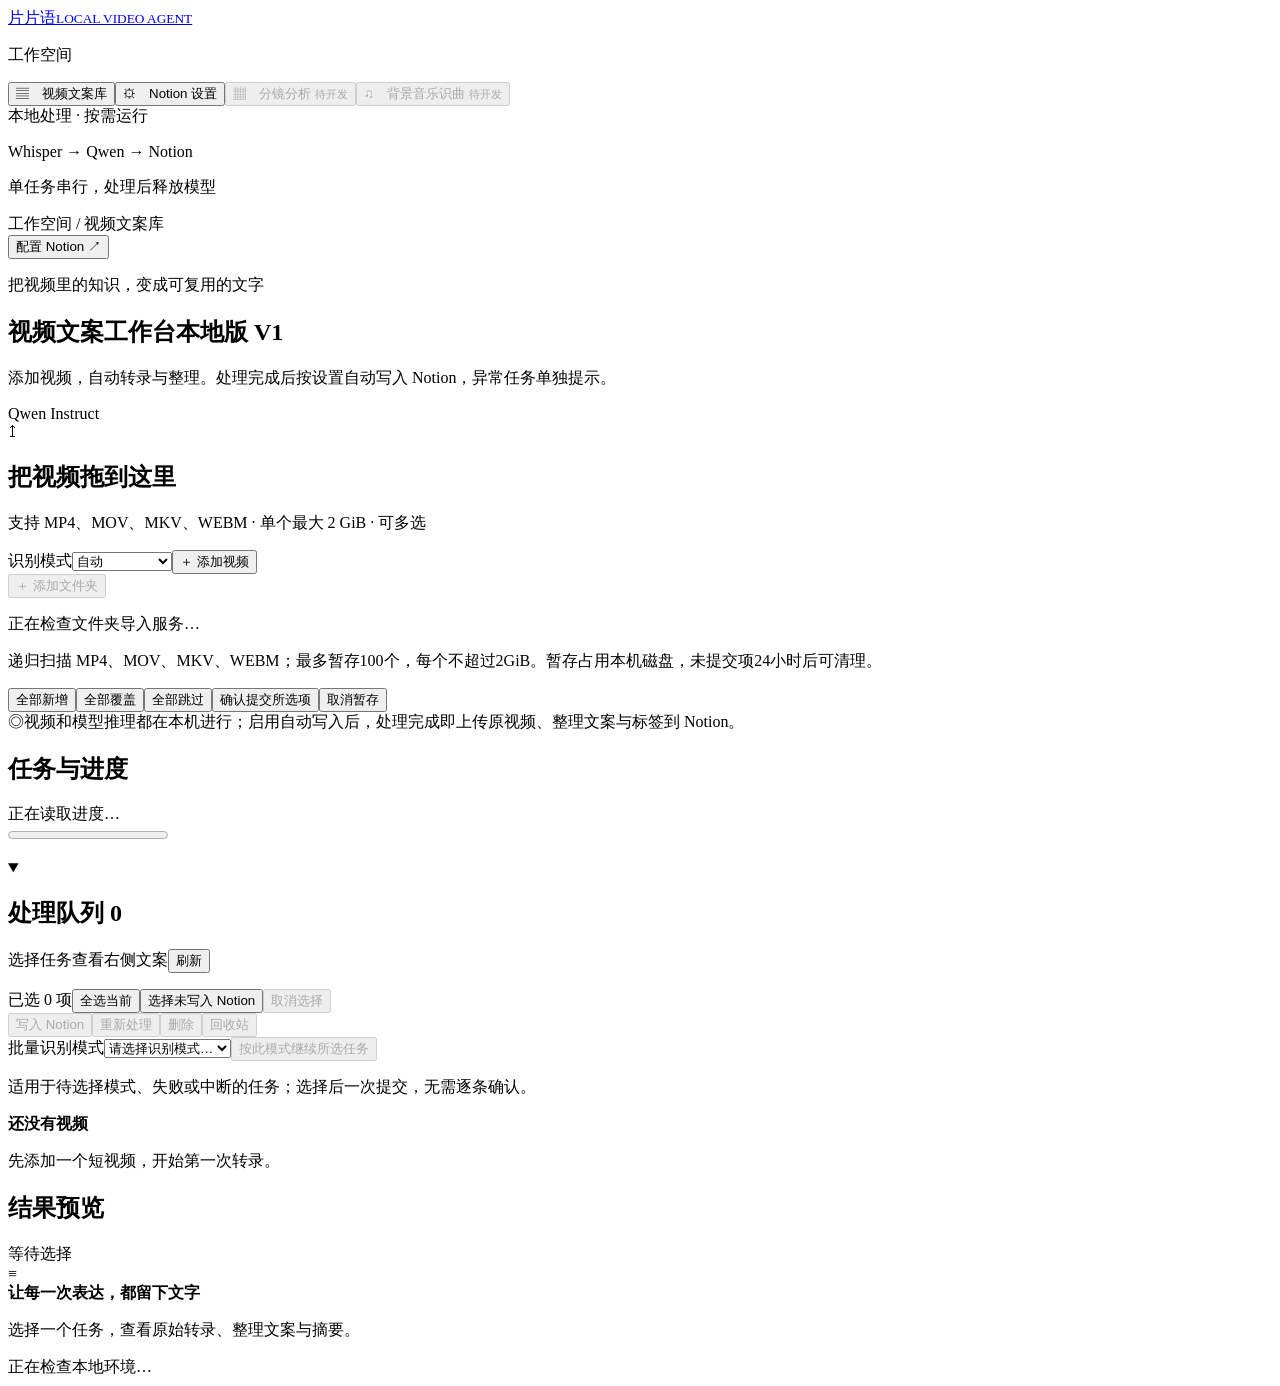
==== video_agent/static/index.html @ 1c90bc9e "Add Apple Silicon Mac preview 0.1.0 source and installer package" ====
<!doctype html>
<html lang="zh-CN"><head><meta charset="UTF-8"><meta name="viewport" content="width=device-width,initial-scale=1"><title>片语 · 本地视频文案 Agent</title><link rel="stylesheet" href="/static/style.css"></head>
<body>
<aside class="sidebar"><a class="brand" href="/"><span class="logo">片</span><span>片语<small>LOCAL VIDEO AGENT</small></span></a><p class="side-label">工作空间</p><button class="nav active" id="home">▤　视频文案库</button><button class="nav" id="settings-open">⚙　Notion 设置</button><button class="nav planned" id="storyboard-placeholder" type="button" disabled title="功能占位，暂未开发">▦　分镜分析 <small>待开发</small></button><button class="nav planned" id="music-placeholder" type="button" disabled title="功能占位，暂未开发，不会发送音频">♫　背景音乐识曲 <small>待开发</small></button><div class="side-bottom"><span class="dot"></span> 本地处理 · 按需运行<p>Whisper → Qwen → Notion</p><p>单任务串行，处理后释放模型</p></div></aside>
<main><header><div class="breadcrumb">工作空间 <span>/</span> 视频文案库</div><button class="quiet" id="settings-top">配置 Notion ↗</button></header>
<section class="heading"><div><p class="eyebrow">把视频里的知识，变成可复用的文字</p><h1>视频文案工作台<span class="version">本地版 V1</span></h1><p class="intro">添加视频，自动转录与整理。处理完成后按设置自动写入 Notion，异常任务单独提示。</p></div><span class="model-badge"><span class="dot"></span> Qwen Instruct</span></section>
<section class="drop" id="drop"><div class="upload-icon">↥</div><div><h2>把视频拖到这里</h2><p>支持 MP4、MOV、MKV、WEBM · 单个最大 2 GiB · 可多选</p></div><label>识别模式<select id="recognition-mode"><option value="auto">自动</option><option value="audio">口播优先</option><option value="visual">画面文字优先</option><option value="demo">软件演示</option></select></label><button class="primary" id="choose">＋ 添加视频</button><input type="file" id="files" accept=".mp4,.mov,.mkv,.webm" multiple hidden></section>
<section class="panel folder-panel"><button disabled class="quiet" id="choose-folder">＋ 添加文件夹</button><input id="folder-files" type="file" webkitdirectory multiple hidden><p id="folder-status">正在检查文件夹导入服务…</p><p>递归扫描 MP4、MOV、MKV、WEBM；最多暂存100个，每个不超过2GiB。暂存占用本机磁盘，未提交项24小时后可清理。</p><details id="folder-errors-panel" class="folder-details" hidden><summary id="folder-errors-summary">错误明细</summary><div id="folder-errors" class="folder-scroll" tabindex="0" aria-label="文件夹导入错误明细"></div></details><details id="folder-manifest-panel" class="folder-details" hidden><summary id="folder-manifest-summary">待提交文件清单</summary><div id="folder-manifest" class="folder-scroll" tabindex="0" aria-label="待提交视频清单"></div></details><button id="folder-new" class="quiet">全部新增</button><button id="folder-overwrite" class="quiet">全部覆盖</button><button id="folder-skip" class="quiet">全部跳过</button><button id="folder-commit" class="primary">确认提交所选项</button><button id="folder-cancel" class="quiet">取消暂存</button></section><div class="processing-note"><span>◎</span><span>视频和模型推理都在本机进行；启用自动写入后，处理完成即上传原视频、整理文案与标签到 Notion。</span></div>
<section class="panel progress-panel" aria-labelledby="queue-progress-title"><div class="progress-heading"><h2 id="queue-progress-title">任务与进度</h2><span id="queue-progress-update" role="status">正在读取进度…</span></div><div id="queue-progress-counts" class="progress-counts"></div><progress id="queue-progress-bar" max="1" value="0" aria-label="已结束任务进度"></progress><p id="queue-progress-caption" class="progress-caption"></p><div id="queue-progress-active" class="progress-active" aria-live="polite"></div><div class="pending-staging"><span id="pending-staging-note"></span><button id="recover-folder" class="quiet" hidden>恢复待提交清单</button></div></section><div class="workspace"><details class="panel queue" open><summary class="panel-title"><h2>处理队列 <span id="count">0</span></h2><span class="queue-toggle" aria-hidden="true"></span></summary><div class="queue-toolbar"><span>选择任务查看右侧文案</span><button class="text-button" id="refresh">刷新</button></div><div id="queue-filters" class="queue-filters" role="group" aria-label="任务状态筛选"></div><p id="queue-filter-summary" class="queue-filter-summary" aria-live="polite"></p><div class="queue-selection-toolbar"><div class="queue-selection-head"><span id="queue-selection-count" aria-live="polite">已选 0 项</span><button class="text-button" id="queue-all">全选当前</button><button class="text-button" id="queue-unpublished" title="仅选择未关联Notion且已完成可写入的任务">选择未写入 Notion</button><button class="text-button" id="queue-clear" disabled>取消选择</button></div><div class="queue-batch-actions"><button class="quiet" id="queue-publish" disabled>写入 Notion</button><button class="quiet" id="queue-reprocess" disabled>重新处理</button><button class="quiet" id="queue-trash" disabled>删除</button><button class="text-button" id="queue-trash-view" disabled>回收站</button></div></div><div class="queue-mode-toolbar"><label>批量识别模式<select id="queue-recognition-mode"><option value="">请选择识别模式…</option><option value="audio">口播优先</option><option value="visual">画面文字优先</option><option value="demo">软件演示</option></select></label><button id="queue-recognition-apply" class="primary" disabled>按此模式继续所选任务</button><p id="queue-recognition-note" role="status">适用于待选择模式、失败或中断的任务；选择后一次提交，无需逐条确认。</p></div><div id="jobs"><div class="empty"><b>还没有视频</b><p>先添加一个短视频，开始第一次转录。</p></div></div></details>
<section class="panel preview"><div class="panel-title"><h2 id="preview-title">结果预览</h2><span id="preview-status" class="status neutral">等待选择</span></div><div id="empty-preview" class="empty large"><div class="page-icon">≡</div><b>让每一次表达，都留下文字</b><p>选择一个任务，查看原始转录、整理文案与摘要。</p></div><div id="result-view" hidden><div class="tabs"><button class="tab active" data-tab="clean">整理文案</button><button class="tab" data-tab="original">原始转录</button><button class="tab" data-tab="summary">认知摘要与关键词</button><button class="tab" data-tab="cards">知识卡片</button></div><div id="task-message"></div><p id="recognition-decision-note" class="small" hidden></p><div id="recognition-resolve" hidden><p id="recognition-reason" role="status"></p><label>选择识别模式<select id="recognition-manual-mode"><option value="">请选择…</option><option value="audio">口播优先</option><option value="visual">画面文字优先</option><option value="demo">软件演示</option></select></label><button id="recognition-continue" class="primary">按所选模式继续</button></div><div id="content-toolbar" class="content-toolbar" hidden><button class="quiet" id="copy-content">一键复制</button><button class="quiet" id="edit-content">修改编辑</button><button class="primary" id="save-content" hidden>保存修改</button><button class="quiet" id="cancel-content" hidden>取消编辑</button><button class="quiet" id="generate-cards">生成知识卡片</button></div><p id="content-note" role="status"></p><div id="content-editor" hidden></div><pre id="result-text"></pre><div id="card-gallery" hidden></div><div id="result-actions"><div class="downloads"><a id="download-txt">下载 TXT</a><a id="download-srt">下载 SRT 字幕</a></div><button class="primary" id="publish">写入 Notion ↗</button><button class="quiet" id="retry" hidden>继续处理</button><button class="primary" id="refresh-notion" hidden>更新 Notion 排版与原视频</button><a id="notion-link" target="_blank" rel="noreferrer" hidden>在 Notion 查看 ↗</a></div><p class="publish-note" id="publish-note">写入前请核对识别结果。原视频、原始转录、整理稿、认知摘要会分别保留。</p></div></section></div><footer id="health">正在检查本地环境…</footer></main>
<dialog id="settings"><form id="settings-form"><div class="dialog-head"><div><p class="eyebrow">连接你的知识库</p><h2>Notion 设置</h2></div><button type="button" id="settings-close" class="close" aria-label="关闭">×</button></div><p class="settings-hint">先在 Notion 目标页面的「连接」中授权你的 Integration。数据库可通过其父页面授权。</p><label>Integration 密钥<input id="notion-token" type="password" autocomplete="off" placeholder="输入密钥，安全保存在macOS钥匙串"></label><p class="small" id="token-state"></p><label><input id="auto-publish" type="checkbox"> 处理完成后自动写入 Notion（后续完成的任务生效）</label><label>遇到重复记录<select id="duplicate-policy"><option value="skip">跳过已有记录（推荐）</option><option value="overwrite">覆盖唯一匹配记录</option><option value="new">仍然新增记录</option></select></label><label>目标类型<select id="notion-kind"><option value="page">已有页面（每个视频创建一个子页面）</option><option value="database">已有数据库（自动识别单个数据源）</option><option value="data_source">具体数据源（data_source_id）</option></select></label><label>目标链接或 ID<input id="notion-target" type="text" placeholder="粘贴 Notion 页面／数据库链接"></label><div class="credential-note">密钥安全保存在macOS登录钥匙串，服务重启后自动读取；不会明文写入项目文件或返回浏览器。点“清除密钥”也会删除钥匙串条目。</div><div id="settings-result" role="status"></div><div class="dialog-actions"><button type="button" class="quiet" id="clear-token">清除密钥</button><button type="submit" class="primary" id="save-settings">保存并测试连接</button></div></form></dialog>
<dialog id="folder-dialog" aria-labelledby="folder-confirm-title"><form method="dialog"><h2 id="folder-confirm-title">确认提交所选项？</h2><p>覆盖会重新处理视频，并自动替换所选旧任务已关联的同一 Notion 页面正文（包括手写正文），保留数据库属性。新增按 Notion 设置自动写入或保留本地预览。</p><div class="dialog-actions"><button class="quiet" value="cancel" autofocus>返回清单</button><button class="primary" value="submit">确认提交</button></div></form></dialog><dialog id="duplicate-dialog"><div class="dialog-head"><div><p class="eyebrow">NOTION 写入检查</p><h2>发现已有记录</h2></div><button type="button" id="duplicate-close" class="close" aria-label="关闭重复记录提示">×</button></div><p class="settings-hint" id="duplicate-description"></p><label>选择要覆盖的已有记录<select id="duplicate-record"></select></label><a id="duplicate-link" target="_blank" rel="noreferrer">先在 Notion 查看 ↗</a><p class="credential-note">覆盖会替换所选记录的正文（包括手写正文），保留数据库属性。含嵌套内容、子页面或子数据库时不会自动覆盖。新增会保留原记录，另外创建一条。</p><div class="dialog-actions duplicate-actions"><button class="quiet" id="duplicate-skip">不写入</button><button class="quiet" id="duplicate-new">仍然新增</button><button class="primary" id="duplicate-overwrite">覆盖所选记录</button></div></dialog><dialog id="draft-dialog" aria-labelledby="draft-title"><h2 id="draft-title">文案有未保存的修改</h2><p class="settings-hint">返回后可以继续编辑并保存，或放弃修改后切换。</p><div class="dialog-actions"><button id="draft-keep" class="primary" autofocus>继续编辑</button><button id="draft-discard" class="quiet">放弃修改并切换</button></div></dialog><dialog id="queue-batch-dialog" aria-labelledby="queue-batch-title"><h2 id="queue-batch-title">批量操作</h2><p id="queue-batch-message" class="settings-hint" role="status"></p><div id="queue-batch-items" class="batch-list"></div><div class="dialog-actions"><button id="queue-batch-close" class="quiet">关闭／取消</button><button id="queue-batch-discard" class="text-button" hidden>放弃本次核验</button><button id="queue-batch-quick" class="primary" hidden>一键写入（重复跳过）</button><button id="queue-batch-submit" class="quiet" hidden>确认提交</button></div></dialog><dialog id="trash-dialog" aria-labelledby="trash-title"><h2 id="trash-title">本地回收站</h2><p id="trash-message" class="settings-hint" role="status"></p><div id="trash-items" class="batch-list"></div><div class="dialog-actions"><button id="trash-close" class="quiet">关闭</button></div></dialog><div id="queue-batch-dock" class="batch-dock" hidden><span id="queue-batch-dock-message" role="status"></span><button id="queue-batch-resume" class="quiet">查看批次</button></div><div id="toast" role="status" hidden></div><script src="/static/preview-state.js"></script><script src="/static/content-tools.js"></script><script src="/static/queue-filters.js"></script><script src="/static/queue-actions.js"></script><script src="/static/queue-progress.js"></script><script src="/static/app.js"></script></body></html>
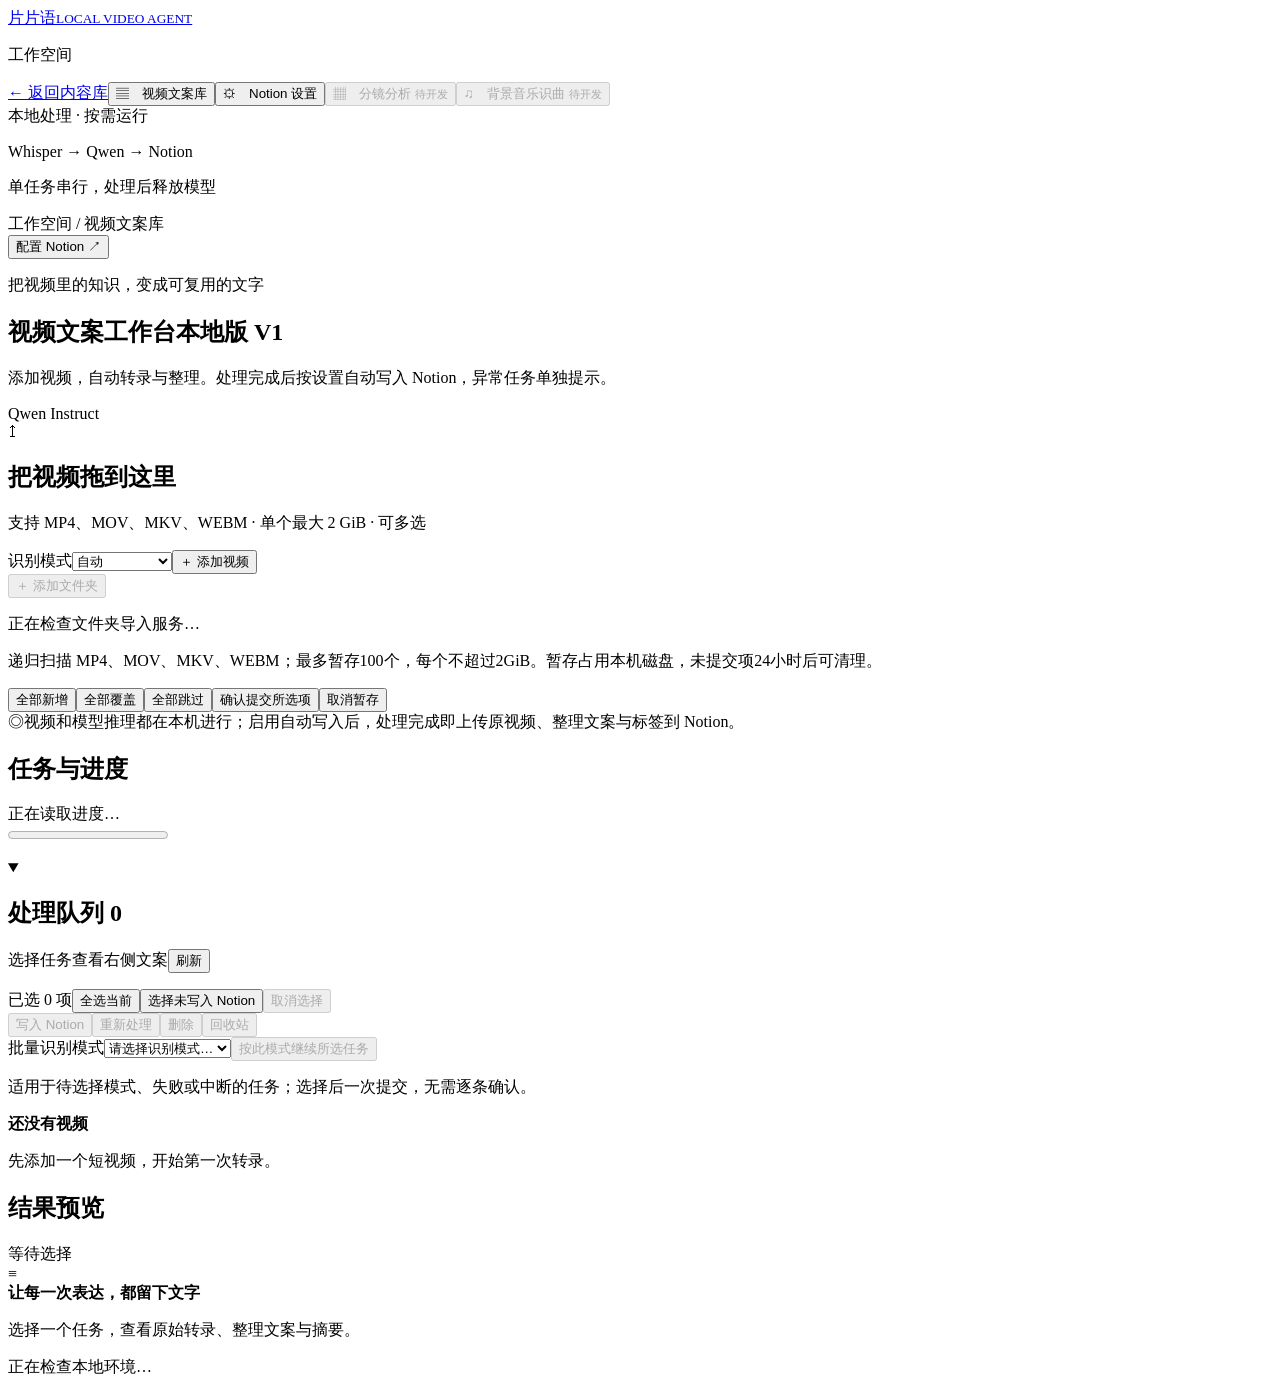
==== commit 7829a723: "Release Pianyu Mac preview 0.2.0 with interface screenshots" ====
--- a/video_agent/static/index.html
+++ b/video_agent/static/index.html
@@ -1,12 +1,12 @@
 <!doctype html>
 <html lang="zh-CN"><head><meta charset="UTF-8"><meta name="viewport" content="width=device-width,initial-scale=1"><title>片语 · 本地视频文案 Agent</title><link rel="stylesheet" href="/static/style.css"></head>
 <body>
-<aside class="sidebar"><a class="brand" href="/"><span class="logo">片</span><span>片语<small>LOCAL VIDEO AGENT</small></span></a><p class="side-label">工作空间</p><button class="nav active" id="home">▤　视频文案库</button><button class="nav" id="settings-open">⚙　Notion 设置</button><button class="nav planned" id="storyboard-placeholder" type="button" disabled title="功能占位，暂未开发">▦　分镜分析 <small>待开发</small></button><button class="nav planned" id="music-placeholder" type="button" disabled title="功能占位，暂未开发，不会发送音频">♫　背景音乐识曲 <small>待开发</small></button><div class="side-bottom"><span class="dot"></span> 本地处理 · 按需运行<p>Whisper → Qwen → Notion</p><p>单任务串行，处理后释放模型</p></div></aside>
+<aside class="sidebar"><a class="brand" href="/"><span class="logo">片</span><span>片语<small>LOCAL VIDEO AGENT</small></span></a><p class="side-label">工作空间</p><a class="nav" href="/">← 返回内容库</a><button class="nav active" id="home">▤　视频文案库</button><button class="nav" id="settings-open">⚙　Notion 设置</button><button class="nav planned" id="storyboard-placeholder" type="button" disabled title="功能占位，暂未开发">▦　分镜分析 <small>待开发</small></button><button class="nav planned" id="music-placeholder" type="button" disabled title="功能占位，暂未开发，不会发送音频">♫　背景音乐识曲 <small>待开发</small></button><div class="side-bottom"><span class="dot"></span> 本地处理 · 按需运行<p>Whisper → Qwen → Notion</p><p>单任务串行，处理后释放模型</p></div></aside>
 <main><header><div class="breadcrumb">工作空间 <span>/</span> 视频文案库</div><button class="quiet" id="settings-top">配置 Notion ↗</button></header>
 <section class="heading"><div><p class="eyebrow">把视频里的知识，变成可复用的文字</p><h1>视频文案工作台<span class="version">本地版 V1</span></h1><p class="intro">添加视频，自动转录与整理。处理完成后按设置自动写入 Notion，异常任务单独提示。</p></div><span class="model-badge"><span class="dot"></span> Qwen Instruct</span></section>
 <section class="drop" id="drop"><div class="upload-icon">↥</div><div><h2>把视频拖到这里</h2><p>支持 MP4、MOV、MKV、WEBM · 单个最大 2 GiB · 可多选</p></div><label>识别模式<select id="recognition-mode"><option value="auto">自动</option><option value="audio">口播优先</option><option value="visual">画面文字优先</option><option value="demo">软件演示</option></select></label><button class="primary" id="choose">＋ 添加视频</button><input type="file" id="files" accept=".mp4,.mov,.mkv,.webm" multiple hidden></section>
 <section class="panel folder-panel"><button disabled class="quiet" id="choose-folder">＋ 添加文件夹</button><input id="folder-files" type="file" webkitdirectory multiple hidden><p id="folder-status">正在检查文件夹导入服务…</p><p>递归扫描 MP4、MOV、MKV、WEBM；最多暂存100个，每个不超过2GiB。暂存占用本机磁盘，未提交项24小时后可清理。</p><details id="folder-errors-panel" class="folder-details" hidden><summary id="folder-errors-summary">错误明细</summary><div id="folder-errors" class="folder-scroll" tabindex="0" aria-label="文件夹导入错误明细"></div></details><details id="folder-manifest-panel" class="folder-details" hidden><summary id="folder-manifest-summary">待提交文件清单</summary><div id="folder-manifest" class="folder-scroll" tabindex="0" aria-label="待提交视频清单"></div></details><button id="folder-new" class="quiet">全部新增</button><button id="folder-overwrite" class="quiet">全部覆盖</button><button id="folder-skip" class="quiet">全部跳过</button><button id="folder-commit" class="primary">确认提交所选项</button><button id="folder-cancel" class="quiet">取消暂存</button></section><div class="processing-note"><span>◎</span><span>视频和模型推理都在本机进行；启用自动写入后，处理完成即上传原视频、整理文案与标签到 Notion。</span></div>
 <section class="panel progress-panel" aria-labelledby="queue-progress-title"><div class="progress-heading"><h2 id="queue-progress-title">任务与进度</h2><span id="queue-progress-update" role="status">正在读取进度…</span></div><div id="queue-progress-counts" class="progress-counts"></div><progress id="queue-progress-bar" max="1" value="0" aria-label="已结束任务进度"></progress><p id="queue-progress-caption" class="progress-caption"></p><div id="queue-progress-active" class="progress-active" aria-live="polite"></div><div class="pending-staging"><span id="pending-staging-note"></span><button id="recover-folder" class="quiet" hidden>恢复待提交清单</button></div></section><div class="workspace"><details class="panel queue" open><summary class="panel-title"><h2>处理队列 <span id="count">0</span></h2><span class="queue-toggle" aria-hidden="true"></span></summary><div class="queue-toolbar"><span>选择任务查看右侧文案</span><button class="text-button" id="refresh">刷新</button></div><div id="queue-filters" class="queue-filters" role="group" aria-label="任务状态筛选"></div><p id="queue-filter-summary" class="queue-filter-summary" aria-live="polite"></p><div class="queue-selection-toolbar"><div class="queue-selection-head"><span id="queue-selection-count" aria-live="polite">已选 0 项</span><button class="text-button" id="queue-all">全选当前</button><button class="text-button" id="queue-unpublished" title="仅选择未关联Notion且已完成可写入的任务">选择未写入 Notion</button><button class="text-button" id="queue-clear" disabled>取消选择</button></div><div class="queue-batch-actions"><button class="quiet" id="queue-publish" disabled>写入 Notion</button><button class="quiet" id="queue-reprocess" disabled>重新处理</button><button class="quiet" id="queue-trash" disabled>删除</button><button class="text-button" id="queue-trash-view" disabled>回收站</button></div></div><div class="queue-mode-toolbar"><label>批量识别模式<select id="queue-recognition-mode"><option value="">请选择识别模式…</option><option value="audio">口播优先</option><option value="visual">画面文字优先</option><option value="demo">软件演示</option></select></label><button id="queue-recognition-apply" class="primary" disabled>按此模式继续所选任务</button><p id="queue-recognition-note" role="status">适用于待选择模式、失败或中断的任务；选择后一次提交，无需逐条确认。</p></div><div id="jobs"><div class="empty"><b>还没有视频</b><p>先添加一个短视频，开始第一次转录。</p></div></div></details>
 <section class="panel preview"><div class="panel-title"><h2 id="preview-title">结果预览</h2><span id="preview-status" class="status neutral">等待选择</span></div><div id="empty-preview" class="empty large"><div class="page-icon">≡</div><b>让每一次表达，都留下文字</b><p>选择一个任务，查看原始转录、整理文案与摘要。</p></div><div id="result-view" hidden><div class="tabs"><button class="tab active" data-tab="clean">整理文案</button><button class="tab" data-tab="original">原始转录</button><button class="tab" data-tab="summary">认知摘要与关键词</button><button class="tab" data-tab="cards">知识卡片</button></div><div id="task-message"></div><p id="recognition-decision-note" class="small" hidden></p><div id="recognition-resolve" hidden><p id="recognition-reason" role="status"></p><label>选择识别模式<select id="recognition-manual-mode"><option value="">请选择…</option><option value="audio">口播优先</option><option value="visual">画面文字优先</option><option value="demo">软件演示</option></select></label><button id="recognition-continue" class="primary">按所选模式继续</button></div><div id="content-toolbar" class="content-toolbar" hidden><button class="quiet" id="copy-content">一键复制</button><button class="quiet" id="edit-content">修改编辑</button><button class="primary" id="save-content" hidden>保存修改</button><button class="quiet" id="cancel-content" hidden>取消编辑</button><button class="quiet" id="generate-cards">生成知识卡片</button></div><p id="content-note" role="status"></p><div id="content-editor" hidden></div><pre id="result-text"></pre><div id="card-gallery" hidden></div><div id="result-actions"><div class="downloads"><a id="download-txt">下载 TXT</a><a id="download-srt">下载 SRT 字幕</a></div><button class="primary" id="publish">写入 Notion ↗</button><button class="quiet" id="retry" hidden>继续处理</button><button class="primary" id="refresh-notion" hidden>更新 Notion 排版与原视频</button><a id="notion-link" target="_blank" rel="noreferrer" hidden>在 Notion 查看 ↗</a></div><p class="publish-note" id="publish-note">写入前请核对识别结果。原视频、原始转录、整理稿、认知摘要会分别保留。</p></div></section></div><footer id="health">正在检查本地环境…</footer></main>
-<dialog id="settings"><form id="settings-form"><div class="dialog-head"><div><p class="eyebrow">连接你的知识库</p><h2>Notion 设置</h2></div><button type="button" id="settings-close" class="close" aria-label="关闭">×</button></div><p class="settings-hint">先在 Notion 目标页面的「连接」中授权你的 Integration。数据库可通过其父页面授权。</p><label>Integration 密钥<input id="notion-token" type="password" autocomplete="off" placeholder="输入密钥，安全保存在macOS钥匙串"></label><p class="small" id="token-state"></p><label><input id="auto-publish" type="checkbox"> 处理完成后自动写入 Notion（后续完成的任务生效）</label><label>遇到重复记录<select id="duplicate-policy"><option value="skip">跳过已有记录（推荐）</option><option value="overwrite">覆盖唯一匹配记录</option><option value="new">仍然新增记录</option></select></label><label>目标类型<select id="notion-kind"><option value="page">已有页面（每个视频创建一个子页面）</option><option value="database">已有数据库（自动识别单个数据源）</option><option value="data_source">具体数据源（data_source_id）</option></select></label><label>目标链接或 ID<input id="notion-target" type="text" placeholder="粘贴 Notion 页面／数据库链接"></label><div class="credential-note">密钥安全保存在macOS登录钥匙串，服务重启后自动读取；不会明文写入项目文件或返回浏览器。点“清除密钥”也会删除钥匙串条目。</div><div id="settings-result" role="status"></div><div class="dialog-actions"><button type="button" class="quiet" id="clear-token">清除密钥</button><button type="submit" class="primary" id="save-settings">保存并测试连接</button></div></form></dialog>
-<dialog id="folder-dialog" aria-labelledby="folder-confirm-title"><form method="dialog"><h2 id="folder-confirm-title">确认提交所选项？</h2><p>覆盖会重新处理视频，并自动替换所选旧任务已关联的同一 Notion 页面正文（包括手写正文），保留数据库属性。新增按 Notion 设置自动写入或保留本地预览。</p><div class="dialog-actions"><button class="quiet" value="cancel" autofocus>返回清单</button><button class="primary" value="submit">确认提交</button></div></form></dialog><dialog id="duplicate-dialog"><div class="dialog-head"><div><p class="eyebrow">NOTION 写入检查</p><h2>发现已有记录</h2></div><button type="button" id="duplicate-close" class="close" aria-label="关闭重复记录提示">×</button></div><p class="settings-hint" id="duplicate-description"></p><label>选择要覆盖的已有记录<select id="duplicate-record"></select></label><a id="duplicate-link" target="_blank" rel="noreferrer">先在 Notion 查看 ↗</a><p class="credential-note">覆盖会替换所选记录的正文（包括手写正文），保留数据库属性。含嵌套内容、子页面或子数据库时不会自动覆盖。新增会保留原记录，另外创建一条。</p><div class="dialog-actions duplicate-actions"><button class="quiet" id="duplicate-skip">不写入</button><button class="quiet" id="duplicate-new">仍然新增</button><button class="primary" id="duplicate-overwrite">覆盖所选记录</button></div></dialog><dialog id="draft-dialog" aria-labelledby="draft-title"><h2 id="draft-title">文案有未保存的修改</h2><p class="settings-hint">返回后可以继续编辑并保存，或放弃修改后切换。</p><div class="dialog-actions"><button id="draft-keep" class="primary" autofocus>继续编辑</button><button id="draft-discard" class="quiet">放弃修改并切换</button></div></dialog><dialog id="queue-batch-dialog" aria-labelledby="queue-batch-title"><h2 id="queue-batch-title">批量操作</h2><p id="queue-batch-message" class="settings-hint" role="status"></p><div id="queue-batch-items" class="batch-list"></div><div class="dialog-actions"><button id="queue-batch-close" class="quiet">关闭／取消</button><button id="queue-batch-discard" class="text-button" hidden>放弃本次核验</button><button id="queue-batch-quick" class="primary" hidden>一键写入（重复跳过）</button><button id="queue-batch-submit" class="quiet" hidden>确认提交</button></div></dialog><dialog id="trash-dialog" aria-labelledby="trash-title"><h2 id="trash-title">本地回收站</h2><p id="trash-message" class="settings-hint" role="status"></p><div id="trash-items" class="batch-list"></div><div class="dialog-actions"><button id="trash-close" class="quiet">关闭</button></div></dialog><div id="queue-batch-dock" class="batch-dock" hidden><span id="queue-batch-dock-message" role="status"></span><button id="queue-batch-resume" class="quiet">查看批次</button></div><div id="toast" role="status" hidden></div><script src="/static/preview-state.js"></script><script src="/static/content-tools.js"></script><script src="/static/queue-filters.js"></script><script src="/static/queue-actions.js"></script><script src="/static/queue-progress.js"></script><script src="/static/app.js"></script></body></html>
+<dialog id="settings"><form id="settings-form"><div class="dialog-head"><div><p class="eyebrow">连接你的知识库</p><h2>Notion 设置</h2></div><button type="button" id="settings-close" class="close" aria-label="关闭">×</button></div><p class="settings-hint">先在 Notion 目标页面的「连接」中授权你的 Integration。数据库可通过其父页面授权。</p><label>Integration 密钥<input id="notion-token" type="password" autocomplete="off" placeholder="输入密钥，安全保存在macOS钥匙串"></label><p class="small" id="token-state"></p><label><input id="auto-publish" type="checkbox" checked disabled> 转写后自动写入 Notion（已启用）</label><label>遇到重复记录<select id="duplicate-policy"><option value="skip">跳过已有记录（推荐）</option><option value="overwrite">覆盖唯一匹配记录</option><option value="new">仍然新增记录</option></select></label><label>目标类型<select id="notion-kind"><option value="page">已有页面（每个视频创建一个子页面）</option><option value="database">已有数据库（自动识别单个数据源）</option><option value="data_source">具体数据源（data_source_id）</option></select></label><label>目标链接或 ID<input id="notion-target" type="text" placeholder="粘贴 Notion 页面／数据库链接"></label><div class="credential-note">密钥安全保存在macOS登录钥匙串，服务重启后自动读取；不会明文写入项目文件或返回浏览器。点“清除密钥”也会删除钥匙串条目。</div><div id="settings-result" role="status"></div><div class="dialog-actions"><button type="button" class="quiet" id="clear-token">清除密钥</button><button type="submit" class="primary" id="save-settings">保存并测试连接</button></div></form></dialog>
+<dialog id="folder-dialog" aria-labelledby="folder-confirm-title"><form method="dialog"><h2 id="folder-confirm-title">确认提交所选项？</h2><p>覆盖会重新处理视频，并自动替换所选旧任务已关联的同一 Notion 页面正文（包括手写正文），保留数据库属性。新增按 Notion 设置自动写入或保留本地预览。</p><div class="dialog-actions"><button class="quiet" value="cancel" autofocus>返回清单</button><button class="primary" value="submit">确认提交</button></div></form></dialog><dialog id="duplicate-dialog"><div class="dialog-head"><div><p class="eyebrow">NOTION 写入检查</p><h2>发现已有记录</h2></div><button type="button" id="duplicate-close" class="close" aria-label="关闭重复记录提示">×</button></div><p class="settings-hint" id="duplicate-description"></p><label>选择要覆盖的已有记录<select id="duplicate-record"></select></label><a id="duplicate-link" target="_blank" rel="noreferrer">先在 Notion 查看 ↗</a><p class="credential-note">覆盖会替换所选记录的正文（包括手写正文），保留数据库属性。含嵌套内容、子页面或子数据库时不会自动覆盖。新增会保留原记录，另外创建一条。</p><div class="dialog-actions duplicate-actions"><button class="quiet" id="duplicate-skip">不写入</button><button class="quiet" id="duplicate-new">仍然新增</button><button class="primary" id="duplicate-overwrite">覆盖所选记录</button></div></dialog><dialog id="draft-dialog" aria-labelledby="draft-title"><h2 id="draft-title">文案有未保存的修改</h2><p class="settings-hint">返回后可以继续编辑并保存，或放弃修改后切换。</p><div class="dialog-actions"><button id="draft-keep" class="primary" autofocus>继续编辑</button><button id="draft-discard" class="quiet">放弃修改并切换</button></div></dialog><dialog id="queue-batch-dialog" aria-labelledby="queue-batch-title"><h2 id="queue-batch-title">批量操作</h2><p id="queue-batch-message" class="settings-hint" role="status"></p><div id="queue-batch-items" class="batch-list"></div><div class="dialog-actions"><button id="queue-batch-close" class="quiet">关闭／取消</button><button id="queue-batch-discard" class="text-button" hidden>放弃本次核验</button><button id="queue-batch-quick" class="primary" hidden>一键写入（重复跳过）</button><button id="queue-batch-submit" class="quiet" hidden>确认提交</button></div></dialog><dialog id="trash-dialog" aria-labelledby="trash-title"><h2 id="trash-title">本地回收站</h2><p id="trash-message" class="settings-hint" role="status"></p><div id="trash-items" class="batch-list"></div><div class="dialog-actions"><button id="trash-close" class="quiet">关闭</button></div></dialog><div id="queue-batch-dock" class="batch-dock" hidden><span id="queue-batch-dock-message" role="status"></span><button id="queue-batch-resume" class="quiet">查看批次</button></div><div id="toast" role="status" hidden></div><script src="/static/preview-state.js"></script><script src="/static/content-tools.js"></script><script src="/static/queue-filters.js"></script><script src="/static/queue-actions.js"></script><script src="/static/queue-progress.js"></script><script src="/static/app.js?v=import-dedupe"></script></body></html>
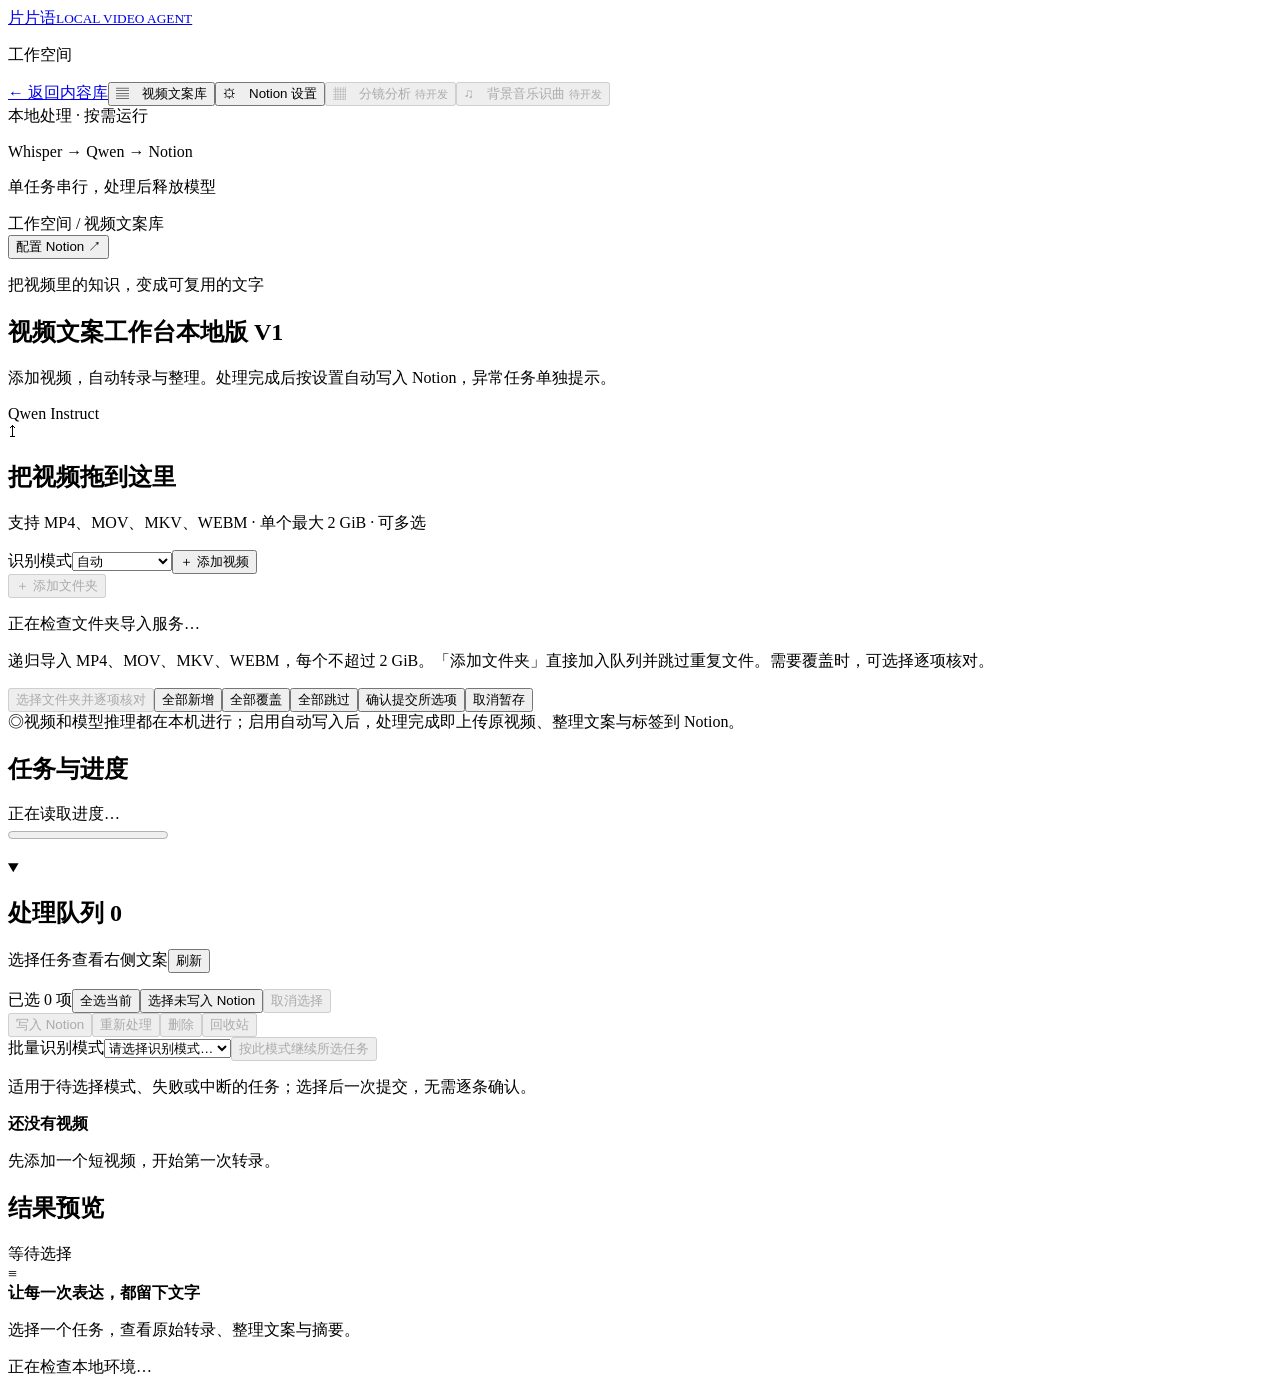
==== commit 62776014: "Release Pianyu 0.2.1 with direct folder imports and grouped trash" ====
--- a/video_agent/static/index.html
+++ b/video_agent/static/index.html
@@ -5,8 +5,8 @@
 <main><header><div class="breadcrumb">工作空间 <span>/</span> 视频文案库</div><button class="quiet" id="settings-top">配置 Notion ↗</button></header>
 <section class="heading"><div><p class="eyebrow">把视频里的知识，变成可复用的文字</p><h1>视频文案工作台<span class="version">本地版 V1</span></h1><p class="intro">添加视频，自动转录与整理。处理完成后按设置自动写入 Notion，异常任务单独提示。</p></div><span class="model-badge"><span class="dot"></span> Qwen Instruct</span></section>
 <section class="drop" id="drop"><div class="upload-icon">↥</div><div><h2>把视频拖到这里</h2><p>支持 MP4、MOV、MKV、WEBM · 单个最大 2 GiB · 可多选</p></div><label>识别模式<select id="recognition-mode"><option value="auto">自动</option><option value="audio">口播优先</option><option value="visual">画面文字优先</option><option value="demo">软件演示</option></select></label><button class="primary" id="choose">＋ 添加视频</button><input type="file" id="files" accept=".mp4,.mov,.mkv,.webm" multiple hidden></section>
-<section class="panel folder-panel"><button disabled class="quiet" id="choose-folder">＋ 添加文件夹</button><input id="folder-files" type="file" webkitdirectory multiple hidden><p id="folder-status">正在检查文件夹导入服务…</p><p>递归扫描 MP4、MOV、MKV、WEBM；最多暂存100个，每个不超过2GiB。暂存占用本机磁盘，未提交项24小时后可清理。</p><details id="folder-errors-panel" class="folder-details" hidden><summary id="folder-errors-summary">错误明细</summary><div id="folder-errors" class="folder-scroll" tabindex="0" aria-label="文件夹导入错误明细"></div></details><details id="folder-manifest-panel" class="folder-details" hidden><summary id="folder-manifest-summary">待提交文件清单</summary><div id="folder-manifest" class="folder-scroll" tabindex="0" aria-label="待提交视频清单"></div></details><button id="folder-new" class="quiet">全部新增</button><button id="folder-overwrite" class="quiet">全部覆盖</button><button id="folder-skip" class="quiet">全部跳过</button><button id="folder-commit" class="primary">确认提交所选项</button><button id="folder-cancel" class="quiet">取消暂存</button></section><div class="processing-note"><span>◎</span><span>视频和模型推理都在本机进行；启用自动写入后，处理完成即上传原视频、整理文案与标签到 Notion。</span></div>
+<section class="panel folder-panel"><button disabled class="quiet" id="choose-folder">＋ 添加文件夹</button><input id="folder-files" type="file" webkitdirectory multiple hidden><p id="folder-status">正在检查文件夹导入服务…</p><p>递归导入 MP4、MOV、MKV、WEBM，每个不超过 2 GiB。「添加文件夹」直接加入队列并跳过重复文件。需要覆盖时，可选择逐项核对。</p><button id="folder-manual" type="button" class="quiet" disabled>选择文件夹并逐项核对</button><button id="folder-continue" class="quiet" hidden>继续暂存</button><details id="folder-errors-panel" class="folder-details" hidden><summary id="folder-errors-summary">错误明细</summary><div id="folder-errors" class="folder-scroll" tabindex="0" aria-label="文件夹导入错误明细"></div></details><details id="folder-manifest-panel" class="folder-details" hidden><summary id="folder-manifest-summary">待提交文件清单</summary><div id="folder-manifest" class="folder-scroll" tabindex="0" aria-label="待提交视频清单"></div></details><button id="folder-new" class="quiet">全部新增</button><button id="folder-overwrite" class="quiet">全部覆盖</button><button id="folder-skip" class="quiet">全部跳过</button><button id="folder-commit" class="primary">确认提交所选项</button><button id="folder-cancel" class="quiet">取消暂存</button></section><div class="processing-note"><span>◎</span><span>视频和模型推理都在本机进行；启用自动写入后，处理完成即上传原视频、整理文案与标签到 Notion。</span></div>
 <section class="panel progress-panel" aria-labelledby="queue-progress-title"><div class="progress-heading"><h2 id="queue-progress-title">任务与进度</h2><span id="queue-progress-update" role="status">正在读取进度…</span></div><div id="queue-progress-counts" class="progress-counts"></div><progress id="queue-progress-bar" max="1" value="0" aria-label="已结束任务进度"></progress><p id="queue-progress-caption" class="progress-caption"></p><div id="queue-progress-active" class="progress-active" aria-live="polite"></div><div class="pending-staging"><span id="pending-staging-note"></span><button id="recover-folder" class="quiet" hidden>恢复待提交清单</button></div></section><div class="workspace"><details class="panel queue" open><summary class="panel-title"><h2>处理队列 <span id="count">0</span></h2><span class="queue-toggle" aria-hidden="true"></span></summary><div class="queue-toolbar"><span>选择任务查看右侧文案</span><button class="text-button" id="refresh">刷新</button></div><div id="queue-filters" class="queue-filters" role="group" aria-label="任务状态筛选"></div><p id="queue-filter-summary" class="queue-filter-summary" aria-live="polite"></p><div class="queue-selection-toolbar"><div class="queue-selection-head"><span id="queue-selection-count" aria-live="polite">已选 0 项</span><button class="text-button" id="queue-all">全选当前</button><button class="text-button" id="queue-unpublished" title="仅选择未关联Notion且已完成可写入的任务">选择未写入 Notion</button><button class="text-button" id="queue-clear" disabled>取消选择</button></div><div class="queue-batch-actions"><button class="quiet" id="queue-publish" disabled>写入 Notion</button><button class="quiet" id="queue-reprocess" disabled>重新处理</button><button class="quiet" id="queue-trash" disabled>删除</button><button class="text-button" id="queue-trash-view" disabled>回收站</button></div></div><div class="queue-mode-toolbar"><label>批量识别模式<select id="queue-recognition-mode"><option value="">请选择识别模式…</option><option value="audio">口播优先</option><option value="visual">画面文字优先</option><option value="demo">软件演示</option></select></label><button id="queue-recognition-apply" class="primary" disabled>按此模式继续所选任务</button><p id="queue-recognition-note" role="status">适用于待选择模式、失败或中断的任务；选择后一次提交，无需逐条确认。</p></div><div id="jobs"><div class="empty"><b>还没有视频</b><p>先添加一个短视频，开始第一次转录。</p></div></div></details>
 <section class="panel preview"><div class="panel-title"><h2 id="preview-title">结果预览</h2><span id="preview-status" class="status neutral">等待选择</span></div><div id="empty-preview" class="empty large"><div class="page-icon">≡</div><b>让每一次表达，都留下文字</b><p>选择一个任务，查看原始转录、整理文案与摘要。</p></div><div id="result-view" hidden><div class="tabs"><button class="tab active" data-tab="clean">整理文案</button><button class="tab" data-tab="original">原始转录</button><button class="tab" data-tab="summary">认知摘要与关键词</button><button class="tab" data-tab="cards">知识卡片</button></div><div id="task-message"></div><p id="recognition-decision-note" class="small" hidden></p><div id="recognition-resolve" hidden><p id="recognition-reason" role="status"></p><label>选择识别模式<select id="recognition-manual-mode"><option value="">请选择…</option><option value="audio">口播优先</option><option value="visual">画面文字优先</option><option value="demo">软件演示</option></select></label><button id="recognition-continue" class="primary">按所选模式继续</button></div><div id="content-toolbar" class="content-toolbar" hidden><button class="quiet" id="copy-content">一键复制</button><button class="quiet" id="edit-content">修改编辑</button><button class="primary" id="save-content" hidden>保存修改</button><button class="quiet" id="cancel-content" hidden>取消编辑</button><button class="quiet" id="generate-cards">生成知识卡片</button></div><p id="content-note" role="status"></p><div id="content-editor" hidden></div><pre id="result-text"></pre><div id="card-gallery" hidden></div><div id="result-actions"><div class="downloads"><a id="download-txt">下载 TXT</a><a id="download-srt">下载 SRT 字幕</a></div><button class="primary" id="publish">写入 Notion ↗</button><button class="quiet" id="retry" hidden>继续处理</button><button class="primary" id="refresh-notion" hidden>更新 Notion 排版与原视频</button><a id="notion-link" target="_blank" rel="noreferrer" hidden>在 Notion 查看 ↗</a></div><p class="publish-note" id="publish-note">写入前请核对识别结果。原视频、原始转录、整理稿、认知摘要会分别保留。</p></div></section></div><footer id="health">正在检查本地环境…</footer></main>
 <dialog id="settings"><form id="settings-form"><div class="dialog-head"><div><p class="eyebrow">连接你的知识库</p><h2>Notion 设置</h2></div><button type="button" id="settings-close" class="close" aria-label="关闭">×</button></div><p class="settings-hint">先在 Notion 目标页面的「连接」中授权你的 Integration。数据库可通过其父页面授权。</p><label>Integration 密钥<input id="notion-token" type="password" autocomplete="off" placeholder="输入密钥，安全保存在macOS钥匙串"></label><p class="small" id="token-state"></p><label><input id="auto-publish" type="checkbox" checked disabled> 转写后自动写入 Notion（已启用）</label><label>遇到重复记录<select id="duplicate-policy"><option value="skip">跳过已有记录（推荐）</option><option value="overwrite">覆盖唯一匹配记录</option><option value="new">仍然新增记录</option></select></label><label>目标类型<select id="notion-kind"><option value="page">已有页面（每个视频创建一个子页面）</option><option value="database">已有数据库（自动识别单个数据源）</option><option value="data_source">具体数据源（data_source_id）</option></select></label><label>目标链接或 ID<input id="notion-target" type="text" placeholder="粘贴 Notion 页面／数据库链接"></label><div class="credential-note">密钥安全保存在macOS登录钥匙串，服务重启后自动读取；不会明文写入项目文件或返回浏览器。点“清除密钥”也会删除钥匙串条目。</div><div id="settings-result" role="status"></div><div class="dialog-actions"><button type="button" class="quiet" id="clear-token">清除密钥</button><button type="submit" class="primary" id="save-settings">保存并测试连接</button></div></form></dialog>
-<dialog id="folder-dialog" aria-labelledby="folder-confirm-title"><form method="dialog"><h2 id="folder-confirm-title">确认提交所选项？</h2><p>覆盖会重新处理视频，并自动替换所选旧任务已关联的同一 Notion 页面正文（包括手写正文），保留数据库属性。新增按 Notion 设置自动写入或保留本地预览。</p><div class="dialog-actions"><button class="quiet" value="cancel" autofocus>返回清单</button><button class="primary" value="submit">确认提交</button></div></form></dialog><dialog id="duplicate-dialog"><div class="dialog-head"><div><p class="eyebrow">NOTION 写入检查</p><h2>发现已有记录</h2></div><button type="button" id="duplicate-close" class="close" aria-label="关闭重复记录提示">×</button></div><p class="settings-hint" id="duplicate-description"></p><label>选择要覆盖的已有记录<select id="duplicate-record"></select></label><a id="duplicate-link" target="_blank" rel="noreferrer">先在 Notion 查看 ↗</a><p class="credential-note">覆盖会替换所选记录的正文（包括手写正文），保留数据库属性。含嵌套内容、子页面或子数据库时不会自动覆盖。新增会保留原记录，另外创建一条。</p><div class="dialog-actions duplicate-actions"><button class="quiet" id="duplicate-skip">不写入</button><button class="quiet" id="duplicate-new">仍然新增</button><button class="primary" id="duplicate-overwrite">覆盖所选记录</button></div></dialog><dialog id="draft-dialog" aria-labelledby="draft-title"><h2 id="draft-title">文案有未保存的修改</h2><p class="settings-hint">返回后可以继续编辑并保存，或放弃修改后切换。</p><div class="dialog-actions"><button id="draft-keep" class="primary" autofocus>继续编辑</button><button id="draft-discard" class="quiet">放弃修改并切换</button></div></dialog><dialog id="queue-batch-dialog" aria-labelledby="queue-batch-title"><h2 id="queue-batch-title">批量操作</h2><p id="queue-batch-message" class="settings-hint" role="status"></p><div id="queue-batch-items" class="batch-list"></div><div class="dialog-actions"><button id="queue-batch-close" class="quiet">关闭／取消</button><button id="queue-batch-discard" class="text-button" hidden>放弃本次核验</button><button id="queue-batch-quick" class="primary" hidden>一键写入（重复跳过）</button><button id="queue-batch-submit" class="quiet" hidden>确认提交</button></div></dialog><dialog id="trash-dialog" aria-labelledby="trash-title"><h2 id="trash-title">本地回收站</h2><p id="trash-message" class="settings-hint" role="status"></p><div id="trash-items" class="batch-list"></div><div class="dialog-actions"><button id="trash-close" class="quiet">关闭</button></div></dialog><div id="queue-batch-dock" class="batch-dock" hidden><span id="queue-batch-dock-message" role="status"></span><button id="queue-batch-resume" class="quiet">查看批次</button></div><div id="toast" role="status" hidden></div><script src="/static/preview-state.js"></script><script src="/static/content-tools.js"></script><script src="/static/queue-filters.js"></script><script src="/static/queue-actions.js"></script><script src="/static/queue-progress.js"></script><script src="/static/app.js?v=import-dedupe"></script></body></html>
+<dialog id="folder-dialog" aria-labelledby="folder-confirm-title"><form method="dialog"><h2 id="folder-confirm-title">确认提交所选项？</h2><p>覆盖会重新处理视频，并自动替换所选旧任务已关联的同一 Notion 页面正文（包括手写正文），保留数据库属性。新增按 Notion 设置自动写入或保留本地预览。</p><div class="dialog-actions"><button class="quiet" value="cancel" autofocus>返回清单</button><button class="primary" value="submit">确认提交</button></div></form></dialog><dialog id="duplicate-dialog"><div class="dialog-head"><div><p class="eyebrow">NOTION 写入检查</p><h2>发现已有记录</h2></div><button type="button" id="duplicate-close" class="close" aria-label="关闭重复记录提示">×</button></div><p class="settings-hint" id="duplicate-description"></p><label>选择要覆盖的已有记录<select id="duplicate-record"></select></label><a id="duplicate-link" target="_blank" rel="noreferrer">先在 Notion 查看 ↗</a><p class="credential-note">覆盖会替换所选记录的正文（包括手写正文），保留数据库属性。含嵌套内容、子页面或子数据库时不会自动覆盖。新增会保留原记录，另外创建一条。</p><div class="dialog-actions duplicate-actions"><button class="quiet" id="duplicate-skip">不写入</button><button class="quiet" id="duplicate-new">仍然新增</button><button class="primary" id="duplicate-overwrite">覆盖所选记录</button></div></dialog><dialog id="draft-dialog" aria-labelledby="draft-title"><h2 id="draft-title">文案有未保存的修改</h2><p class="settings-hint">返回后可以继续编辑并保存，或放弃修改后切换。</p><div class="dialog-actions"><button id="draft-keep" class="primary" autofocus>继续编辑</button><button id="draft-discard" class="quiet">放弃修改并切换</button></div></dialog><dialog id="queue-batch-dialog" aria-labelledby="queue-batch-title"><h2 id="queue-batch-title">批量操作</h2><p id="queue-batch-message" class="settings-hint" role="status"></p><div id="queue-batch-items" class="batch-list"></div><div class="dialog-actions"><button id="queue-batch-close" class="quiet">关闭／取消</button><button id="queue-batch-discard" class="text-button" hidden>放弃本次核验</button><button id="queue-batch-quick" class="primary" hidden>一键写入（重复跳过）</button><button id="queue-batch-submit" class="quiet" hidden>确认提交</button></div></dialog><dialog id="trash-dialog" aria-labelledby="trash-title"><h2 id="trash-title">本地回收站</h2><p id="trash-message" class="settings-hint" role="status"></p><div id="trash-items" class="batch-list"></div><div class="dialog-actions"><button id="trash-close" class="quiet">关闭</button></div></dialog><div id="queue-batch-dock" class="batch-dock" hidden><span id="queue-batch-dock-message" role="status"></span><button id="queue-batch-resume" class="quiet">查看批次</button></div><div id="toast" role="status" hidden></div><script src="/static/preview-state.js"></script><script src="/static/content-tools.js"></script><script src="/static/queue-filters.js"></script><script src="/static/queue-actions.js?v=trash-groups"></script><script src="/static/queue-progress.js"></script><script src="/static/app.js?v=folder-direct-v2"></script></body></html>
